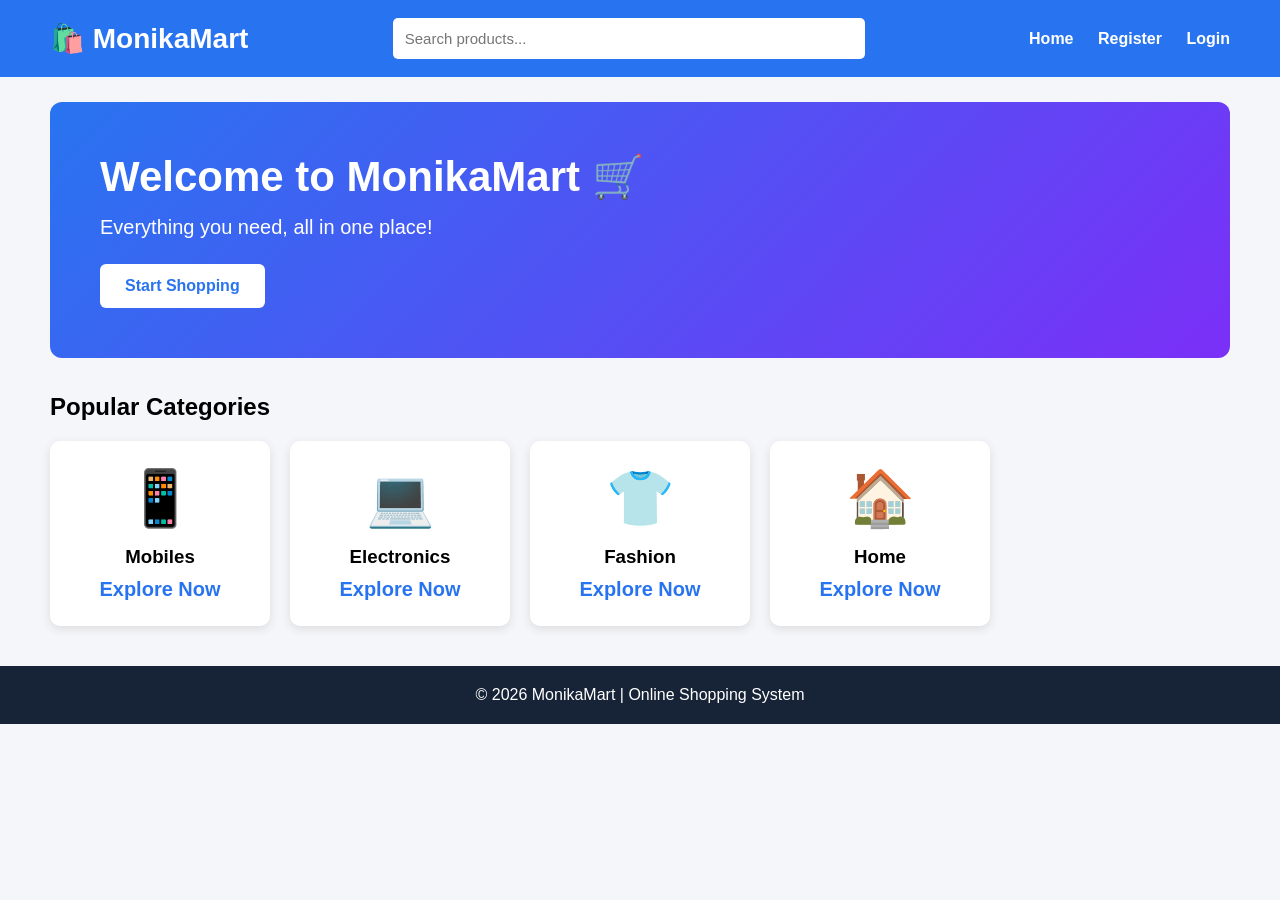
==== src/main/resources/templates/index.html @ c983e277 "Initial MonikaMart project" ====
<!DOCTYPE html>
<html lang="en">
<head>
    <meta charset="UTF-8">
    <meta name="viewport" content="width=device-width, initial-scale=1.0">
    <title>MonikaMart - Online Shopping</title>
    <link rel="stylesheet" href="/css/style.css">

    <style>
        * {
            margin: 0;
            padding: 0;
            box-sizing: border-box;
            font-family: Arial, sans-serif;
        }

        body {
            background: #f5f6fa;
        }

        header {
            background: #2874f0;
            color: white;
            padding: 18px 50px;
            display: flex;
            align-items: center;
            justify-content: space-between;
        }

        .logo {
            font-size: 28px;
            font-weight: bold;
        }

        .search {
            width: 40%;
            padding: 12px;
            border: none;
            border-radius: 5px;
            font-size: 15px;
        }

        nav a {
            color: white;
            text-decoration: none;
            margin-left: 20px;
            font-weight: bold;
        }

        .hero {
            margin: 25px 50px;
            padding: 50px;
            border-radius: 12px;
            background: linear-gradient(135deg, #2874f0, #7b2ff7);
            color: white;
        }

        .hero h1 {
            font-size: 42px;
            margin-bottom: 15px;
        }

        .hero p {
            font-size: 20px;
            margin-bottom: 25px;
        }

        .shop-btn {
            display: inline-block;
            background: white;
            color: #2874f0;
            padding: 13px 25px;
            border-radius: 6px;
            text-decoration: none;
            font-weight: bold;
        }

        .products {
            padding: 10px 50px 40px;
        }

        .products h2 {
            margin-bottom: 20px;
        }

        .cards {
            display: flex;
            gap: 20px;
            flex-wrap: wrap;
        }

        .card {
            background: white;
            width: 220px;
            padding: 25px;
            border-radius: 10px;
            text-align: center;
            box-shadow: 0 3px 10px #ddd;
        }

        .card .emoji {
            font-size: 55px;
            margin-bottom: 15px;
        }

        .card h3 {
            margin-bottom: 10px;
        }

        .price {
            color: #2874f0;
            font-size: 20px;
            font-weight: bold;
        }

        footer {
            background: #172337;
            color: white;
            text-align: center;
            padding: 20px;
        }
    </style>
</head>

<body>

<header>
    <div class="logo">🛍️ MonikaMart</div>

    <input class="search" type="text" placeholder="Search products...">

    <nav>
        <a href="/">Home</a>
        <a href="/register">Register</a>
        <a href="/login">Login</a>
    </nav>
</header>

<section class="hero">
    <h1>Welcome to MonikaMart 🛒</h1>
    <p>Everything you need, all in one place!</p>
    <a class="shop-btn" href="/register">Start Shopping</a>
</section>

<section class="products">
    <h2>Popular Categories</h2>

    <div class="cards">

        <div class="card">
            <div class="emoji">📱</div>
            <h3>Mobiles</h3>
            <p class="price">Explore Now</p>
        </div>

        <div class="card">
            <div class="emoji">💻</div>
            <h3>Electronics</h3>
            <p class="price">Explore Now</p>
        </div>

        <div class="card">
            <div class="emoji">👕</div>
            <h3>Fashion</h3>
            <p class="price">Explore Now</p>
        </div>

        <div class="card">
            <div class="emoji">🏠</div>
            <h3>Home</h3>
            <p class="price">Explore Now</p>
        </div>

    </div>
</section>

<footer>
    © 2026 MonikaMart | Online Shopping System
</footer>

</body>
</html>
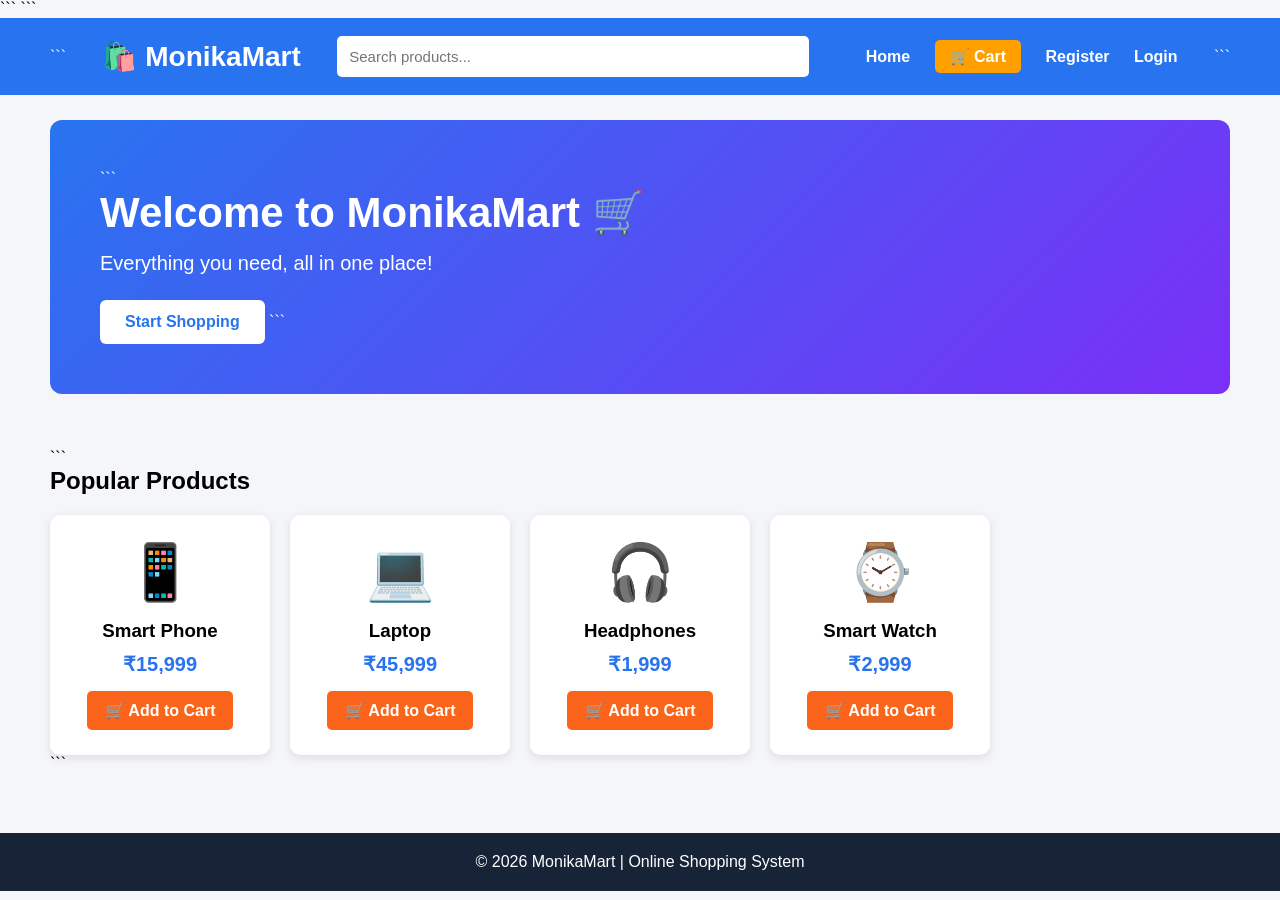
==== commit fb2a919a: "Updated registration and added cart functionality" ====
--- a/src/main/resources/templates/index.html
+++ b/src/main/resources/templates/index.html
@@ -1,177 +1,235 @@
 <!DOCTYPE html>
+
 <html lang="en">
 <head>
     <meta charset="UTF-8">
     <meta name="viewport" content="width=device-width, initial-scale=1.0">
     <title>MonikaMart - Online Shopping</title>
-    <link rel="stylesheet" href="/css/style.css">
-
-    <style>
-        * {
-            margin: 0;
-            padding: 0;
-            box-sizing: border-box;
-            font-family: Arial, sans-serif;
-        }
-
-        body {
-            background: #f5f6fa;
-        }
-
-        header {
-            background: #2874f0;
-            color: white;
-            padding: 18px 50px;
-            display: flex;
-            align-items: center;
-            justify-content: space-between;
-        }
-
-        .logo {
-            font-size: 28px;
-            font-weight: bold;
-        }
-
-        .search {
-            width: 40%;
-            padding: 12px;
-            border: none;
-            border-radius: 5px;
-            font-size: 15px;
-        }
-
-        nav a {
-            color: white;
-            text-decoration: none;
-            margin-left: 20px;
-            font-weight: bold;
-        }
-
-        .hero {
-            margin: 25px 50px;
-            padding: 50px;
-            border-radius: 12px;
-            background: linear-gradient(135deg, #2874f0, #7b2ff7);
-            color: white;
-        }
-
-        .hero h1 {
-            font-size: 42px;
-            margin-bottom: 15px;
-        }
-
-        .hero p {
-            font-size: 20px;
-            margin-bottom: 25px;
-        }
-
-        .shop-btn {
-            display: inline-block;
-            background: white;
-            color: #2874f0;
-            padding: 13px 25px;
-            border-radius: 6px;
-            text-decoration: none;
-            font-weight: bold;
-        }
-
-        .products {
-            padding: 10px 50px 40px;
-        }
-
-        .products h2 {
-            margin-bottom: 20px;
-        }
-
-        .cards {
-            display: flex;
-            gap: 20px;
-            flex-wrap: wrap;
-        }
-
-        .card {
-            background: white;
-            width: 220px;
-            padding: 25px;
-            border-radius: 10px;
-            text-align: center;
-            box-shadow: 0 3px 10px #ddd;
-        }
-
-        .card .emoji {
-            font-size: 55px;
-            margin-bottom: 15px;
-        }
-
-        .card h3 {
-            margin-bottom: 10px;
-        }
-
-        .price {
-            color: #2874f0;
-            font-size: 20px;
-            font-weight: bold;
-        }
-
-        footer {
-            background: #172337;
-            color: white;
-            text-align: center;
-            padding: 20px;
-        }
-    </style>
+
+```
+<style>
+    * {
+        margin: 0;
+        padding: 0;
+        box-sizing: border-box;
+        font-family: Arial, sans-serif;
+    }
+
+    body {
+        background: #f5f6fa;
+    }
+
+    header {
+        background: #2874f0;
+        color: white;
+        padding: 18px 50px;
+        display: flex;
+        align-items: center;
+        justify-content: space-between;
+    }
+
+    .logo {
+        font-size: 28px;
+        font-weight: bold;
+    }
+
+    .search {
+        width: 40%;
+        padding: 12px;
+        border: none;
+        border-radius: 5px;
+        font-size: 15px;
+    }
+
+    nav a {
+        color: white;
+        text-decoration: none;
+        margin-left: 20px;
+        font-weight: bold;
+    }
+
+    .hero {
+        margin: 25px 50px;
+        padding: 50px;
+        border-radius: 12px;
+        background: linear-gradient(135deg, #2874f0, #7b2ff7);
+        color: white;
+    }
+
+    .hero h1 {
+        font-size: 42px;
+        margin-bottom: 15px;
+    }
+
+    .hero p {
+        font-size: 20px;
+        margin-bottom: 25px;
+    }
+
+    .shop-btn {
+        display: inline-block;
+        background: white;
+        color: #2874f0;
+        padding: 13px 25px;
+        border-radius: 6px;
+        text-decoration: none;
+        font-weight: bold;
+    }
+
+    .products {
+        padding: 30px 50px 40px;
+    }
+
+    .products h2 {
+        margin-bottom: 20px;
+    }
+
+    .cards {
+        display: flex;
+        gap: 20px;
+        flex-wrap: wrap;
+    }
+
+    .card {
+        background: white;
+        width: 220px;
+        padding: 25px;
+        border-radius: 10px;
+        text-align: center;
+        box-shadow: 0 3px 10px #ddd;
+    }
+
+    .card .emoji {
+        font-size: 55px;
+        margin-bottom: 15px;
+    }
+
+    .card h3 {
+        margin-bottom: 10px;
+    }
+
+    .price {
+        color: #2874f0;
+        font-size: 20px;
+        font-weight: bold;
+        margin-bottom: 15px;
+    }
+
+    .cart-btn {
+        display: inline-block;
+        background: #fb641b;
+        color: white;
+        padding: 10px 18px;
+        border-radius: 5px;
+        text-decoration: none;
+        font-weight: bold;
+    }
+
+    .cart-link {
+        background: #ff9f00;
+        padding: 8px 15px;
+        border-radius: 5px;
+    }
+
+    footer {
+        background: #172337;
+        color: white;
+        text-align: center;
+        padding: 20px;
+        margin-top: 20px;
+    }
+</style>
+```
+
 </head>
 
 <body>
 
 <header>
-    <div class="logo">🛍️ MonikaMart</div>
-
-    <input class="search" type="text" placeholder="Search products...">
-
-    <nav>
-        <a href="/">Home</a>
-        <a href="/register">Register</a>
-        <a href="/login">Login</a>
-    </nav>
+
+```
+<div class="logo">🛍️ MonikaMart</div>
+
+<input class="search" type="text" placeholder="Search products...">
+
+<nav>
+    <a href="/">Home</a>
+    <a href="/cart" class="cart-link">🛒 Cart</a>
+    <a href="/register">Register</a>
+    <a href="/login">Login</a>
+</nav>
+```
+
 </header>
 
 <section class="hero">
-    <h1>Welcome to MonikaMart 🛒</h1>
-    <p>Everything you need, all in one place!</p>
-    <a class="shop-btn" href="/register">Start Shopping</a>
+
+```
+<h1>Welcome to MonikaMart 🛒</h1>
+
+<p>Everything you need, all in one place!</p>
+
+<a class="shop-btn" href="#products">
+    Start Shopping
+</a>
+```
+
 </section>
 
-<section class="products">
-    <h2>Popular Categories</h2>
-
-    <div class="cards">
-
-        <div class="card">
-            <div class="emoji">📱</div>
-            <h3>Mobiles</h3>
-            <p class="price">Explore Now</p>
-        </div>
-
-        <div class="card">
-            <div class="emoji">💻</div>
-            <h3>Electronics</h3>
-            <p class="price">Explore Now</p>
-        </div>
-
-        <div class="card">
-            <div class="emoji">👕</div>
-            <h3>Fashion</h3>
-            <p class="price">Explore Now</p>
-        </div>
-
-        <div class="card">
-            <div class="emoji">🏠</div>
-            <h3>Home</h3>
-            <p class="price">Explore Now</p>
-        </div>
-
-    </div>
+<section class="products" id="products">
+
+```
+<h2>Popular Products</h2>
+
+<div class="cards">
+
+    <div class="card">
+        <div class="emoji">📱</div>
+        <h3>Smart Phone</h3>
+        <p class="price">₹15,999</p>
+
+        <a class="cart-btn"
+           href="/cart/add?productId=1&productName=Smart%20Phone&price=15999">
+            🛒 Add to Cart
+        </a>
+    </div>
+
+    <div class="card">
+        <div class="emoji">💻</div>
+        <h3>Laptop</h3>
+        <p class="price">₹45,999</p>
+
+        <a class="cart-btn"
+           href="/cart/add?productId=2&productName=Laptop&price=45999">
+            🛒 Add to Cart
+        </a>
+    </div>
+
+    <div class="card">
+        <div class="emoji">🎧</div>
+        <h3>Headphones</h3>
+        <p class="price">₹1,999</p>
+
+        <a class="cart-btn"
+           href="/cart/add?productId=3&productName=Headphones&price=1999">
+            🛒 Add to Cart
+        </a>
+    </div>
+
+    <div class="card">
+        <div class="emoji">⌚</div>
+        <h3>Smart Watch</h3>
+        <p class="price">₹2,999</p>
+
+        <a class="cart-btn"
+           href="/cart/add?productId=4&productName=Smart%20Watch&price=2999">
+            🛒 Add to Cart
+        </a>
+    </div>
+
+</div>
+```
+
 </section>
 
 <footer>
@@ -179,4 +237,4 @@
 </footer>
 
 </body>
-</html>+</html>
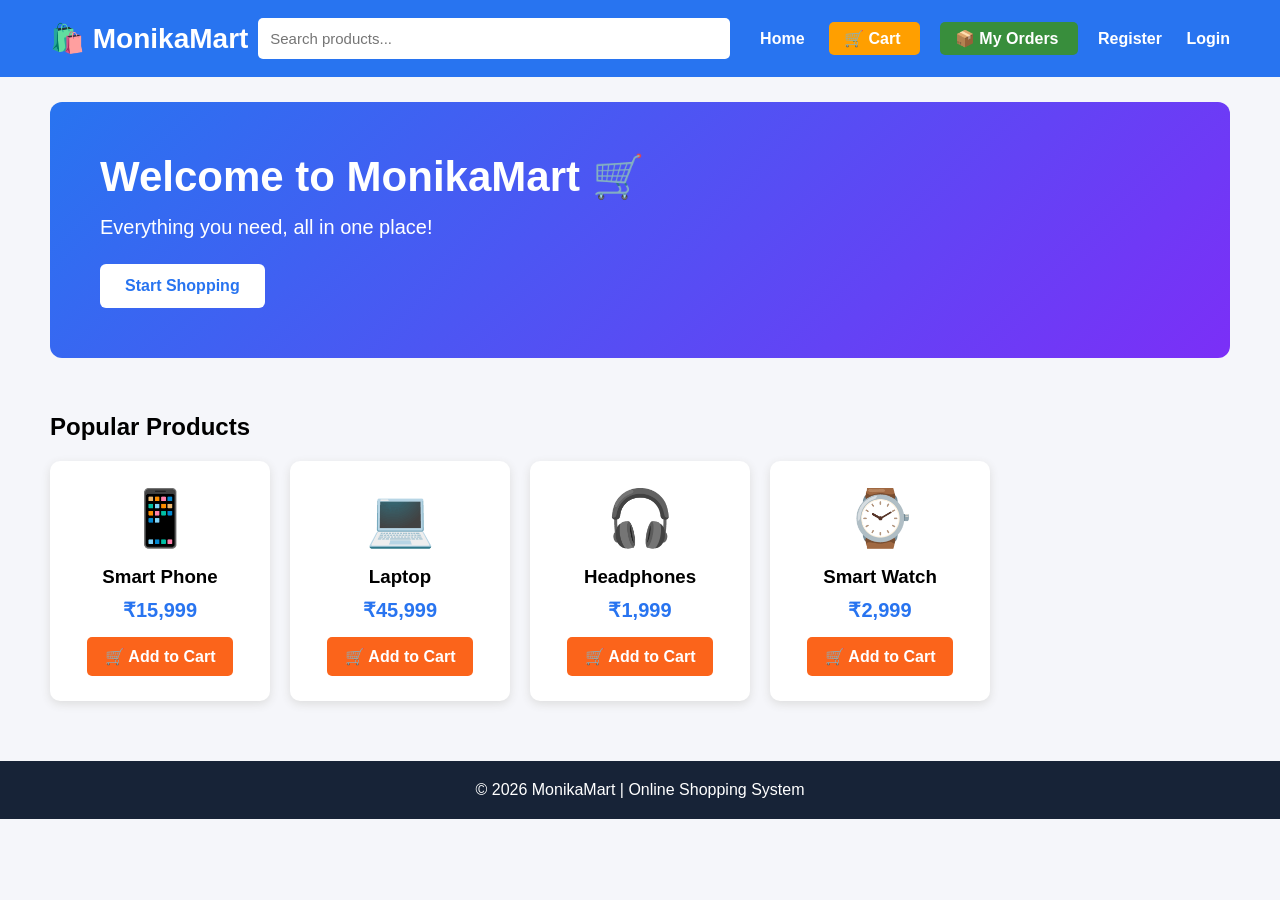
==== commit f710dc5e: "Complete order, seller dashboard and stock updates" ====
--- a/src/main/resources/templates/index.html
+++ b/src/main/resources/templates/index.html
@@ -1,234 +1,239 @@
 <!DOCTYPE html>
-
 <html lang="en">
 <head>
     <meta charset="UTF-8">
     <meta name="viewport" content="width=device-width, initial-scale=1.0">
     <title>MonikaMart - Online Shopping</title>
 
-```
-<style>
-    * {
-        margin: 0;
-        padding: 0;
-        box-sizing: border-box;
-        font-family: Arial, sans-serif;
-    }
-
-    body {
-        background: #f5f6fa;
-    }
-
-    header {
-        background: #2874f0;
-        color: white;
-        padding: 18px 50px;
-        display: flex;
-        align-items: center;
-        justify-content: space-between;
-    }
-
-    .logo {
-        font-size: 28px;
-        font-weight: bold;
-    }
-
-    .search {
-        width: 40%;
-        padding: 12px;
-        border: none;
-        border-radius: 5px;
-        font-size: 15px;
-    }
-
-    nav a {
-        color: white;
-        text-decoration: none;
-        margin-left: 20px;
-        font-weight: bold;
-    }
-
-    .hero {
-        margin: 25px 50px;
-        padding: 50px;
-        border-radius: 12px;
-        background: linear-gradient(135deg, #2874f0, #7b2ff7);
-        color: white;
-    }
-
-    .hero h1 {
-        font-size: 42px;
-        margin-bottom: 15px;
-    }
-
-    .hero p {
-        font-size: 20px;
-        margin-bottom: 25px;
-    }
-
-    .shop-btn {
-        display: inline-block;
-        background: white;
-        color: #2874f0;
-        padding: 13px 25px;
-        border-radius: 6px;
-        text-decoration: none;
-        font-weight: bold;
-    }
-
-    .products {
-        padding: 30px 50px 40px;
-    }
-
-    .products h2 {
-        margin-bottom: 20px;
-    }
-
-    .cards {
-        display: flex;
-        gap: 20px;
-        flex-wrap: wrap;
-    }
-
-    .card {
-        background: white;
-        width: 220px;
-        padding: 25px;
-        border-radius: 10px;
-        text-align: center;
-        box-shadow: 0 3px 10px #ddd;
-    }
-
-    .card .emoji {
-        font-size: 55px;
-        margin-bottom: 15px;
-    }
-
-    .card h3 {
-        margin-bottom: 10px;
-    }
-
-    .price {
-        color: #2874f0;
-        font-size: 20px;
-        font-weight: bold;
-        margin-bottom: 15px;
-    }
-
-    .cart-btn {
-        display: inline-block;
-        background: #fb641b;
-        color: white;
-        padding: 10px 18px;
-        border-radius: 5px;
-        text-decoration: none;
-        font-weight: bold;
-    }
-
-    .cart-link {
-        background: #ff9f00;
-        padding: 8px 15px;
-        border-radius: 5px;
-    }
-
-    footer {
-        background: #172337;
-        color: white;
-        text-align: center;
-        padding: 20px;
-        margin-top: 20px;
-    }
-</style>
-```
-
+    <style>
+        * {
+            margin: 0;
+            padding: 0;
+            box-sizing: border-box;
+            font-family: Arial, sans-serif;
+        }
+
+        body {
+            background: #f5f6fa;
+        }
+
+        header {
+            background: #2874f0;
+            color: white;
+            padding: 18px 50px;
+            display: flex;
+            align-items: center;
+            justify-content: space-between;
+        }
+
+        .logo {
+            font-size: 28px;
+            font-weight: bold;
+        }
+
+        .search {
+            width: 40%;
+            padding: 12px;
+            border: none;
+            border-radius: 5px;
+            font-size: 15px;
+        }
+
+        nav a {
+            color: white;
+            text-decoration: none;
+            margin-left: 20px;
+            font-weight: bold;
+        }
+
+        .hero {
+            margin: 25px 50px;
+            padding: 50px;
+            border-radius: 12px;
+            background: linear-gradient(135deg, #2874f0, #7b2ff7);
+            color: white;
+        }
+
+        .hero h1 {
+            font-size: 42px;
+            margin-bottom: 15px;
+        }
+
+        .hero p {
+            font-size: 20px;
+            margin-bottom: 25px;
+        }
+
+        .shop-btn {
+            display: inline-block;
+            background: white;
+            color: #2874f0;
+            padding: 13px 25px;
+            border-radius: 6px;
+            text-decoration: none;
+            font-weight: bold;
+        }
+
+        .products {
+            padding: 30px 50px 40px;
+        }
+
+        .products h2 {
+            margin-bottom: 20px;
+        }
+
+        .cards {
+            display: flex;
+            gap: 20px;
+            flex-wrap: wrap;
+        }
+
+        .card {
+            background: white;
+            width: 220px;
+            padding: 25px;
+            border-radius: 10px;
+            text-align: center;
+            box-shadow: 0 3px 10px #ddd;
+        }
+
+        .card .emoji {
+            font-size: 55px;
+            margin-bottom: 15px;
+        }
+
+        .card h3 {
+            margin-bottom: 10px;
+        }
+
+        .price {
+            color: #2874f0;
+            font-size: 20px;
+            font-weight: bold;
+            margin-bottom: 15px;
+        }
+
+        .cart-btn {
+            display: inline-block;
+            background: #fb641b;
+            color: white;
+            padding: 10px 18px;
+            border-radius: 5px;
+            text-decoration: none;
+            font-weight: bold;
+        }
+
+        .cart-link {
+            background: #ff9f00;
+            padding: 8px 15px;
+            border-radius: 5px;
+        }
+
+        .orders-link {
+            background: #388e3c;
+            padding: 8px 15px;
+            border-radius: 5px;
+        }
+
+        footer {
+            background: #172337;
+            color: white;
+            text-align: center;
+            padding: 20px;
+            margin-top: 20px;
+        }
+    </style>
 </head>
 
 <body>
 
 <header>
 
-```
-<div class="logo">🛍️ MonikaMart</div>
-
-<input class="search" type="text" placeholder="Search products...">
-
-<nav>
-    <a href="/">Home</a>
-    <a href="/cart" class="cart-link">🛒 Cart</a>
-    <a href="/register">Register</a>
-    <a href="/login">Login</a>
-</nav>
-```
+    <div class="logo">🛍️ MonikaMart</div>
+
+    <input class="search" type="text" placeholder="Search products...">
+
+    <nav>
+        <a href="/">Home</a>
+
+        <a href="/cart" class="cart-link">
+            🛒 Cart
+        </a>
+
+        <a href="/my-orders" class="orders-link">
+            📦 My Orders
+        </a>
+
+        <a href="/register">Register</a>
+
+        <a href="/login">Login</a>
+    </nav>
 
 </header>
 
 <section class="hero">
 
-```
-<h1>Welcome to MonikaMart 🛒</h1>
-
-<p>Everything you need, all in one place!</p>
-
-<a class="shop-btn" href="#products">
-    Start Shopping
-</a>
-```
+    <h1>Welcome to MonikaMart 🛒</h1>
+
+    <p>Everything you need, all in one place!</p>
+
+    <a class="shop-btn" href="#products">
+        Start Shopping
+    </a>
 
 </section>
 
 <section class="products" id="products">
 
-```
-<h2>Popular Products</h2>
-
-<div class="cards">
-
-    <div class="card">
-        <div class="emoji">📱</div>
-        <h3>Smart Phone</h3>
-        <p class="price">₹15,999</p>
-
-        <a class="cart-btn"
-           href="/cart/add?productId=1&productName=Smart%20Phone&price=15999">
-            🛒 Add to Cart
-        </a>
+    <h2>Popular Products</h2>
+
+    <div class="cards">
+
+        <div class="card">
+            <div class="emoji">📱</div>
+            <h3>Smart Phone</h3>
+            <p class="price">₹15,999</p>
+
+            <a class="cart-btn"
+               href="/cart/add?productId=1&productName=Smart%20Phone&price=15999">
+                🛒 Add to Cart
+            </a>
+        </div>
+
+        <div class="card">
+            <div class="emoji">💻</div>
+            <h3>Laptop</h3>
+            <p class="price">₹45,999</p>
+
+            <a class="cart-btn"
+               href="/cart/add?productId=2&productName=Laptop&price=45999">
+                🛒 Add to Cart
+            </a>
+        </div>
+
+        <div class="card">
+            <div class="emoji">🎧</div>
+            <h3>Headphones</h3>
+            <p class="price">₹1,999</p>
+
+            <a class="cart-btn"
+               href="/cart/add?productId=3&productName=Headphones&price=1999">
+                🛒 Add to Cart
+            </a>
+        </div>
+
+        <div class="card">
+            <div class="emoji">⌚</div>
+            <h3>Smart Watch</h3>
+            <p class="price">₹2,999</p>
+
+            <a class="cart-btn"
+               href="/cart/add?productId=4&productName=Smart%20Watch&price=2999">
+                🛒 Add to Cart
+            </a>
+        </div>
+
     </div>
-
-    <div class="card">
-        <div class="emoji">💻</div>
-        <h3>Laptop</h3>
-        <p class="price">₹45,999</p>
-
-        <a class="cart-btn"
-           href="/cart/add?productId=2&productName=Laptop&price=45999">
-            🛒 Add to Cart
-        </a>
-    </div>
-
-    <div class="card">
-        <div class="emoji">🎧</div>
-        <h3>Headphones</h3>
-        <p class="price">₹1,999</p>
-
-        <a class="cart-btn"
-           href="/cart/add?productId=3&productName=Headphones&price=1999">
-            🛒 Add to Cart
-        </a>
-    </div>
-
-    <div class="card">
-        <div class="emoji">⌚</div>
-        <h3>Smart Watch</h3>
-        <p class="price">₹2,999</p>
-
-        <a class="cart-btn"
-           href="/cart/add?productId=4&productName=Smart%20Watch&price=2999">
-            🛒 Add to Cart
-        </a>
-    </div>
-
-</div>
-```
 
 </section>
 
@@ -237,4 +242,4 @@
 </footer>
 
 </body>
-</html>
+</html>
